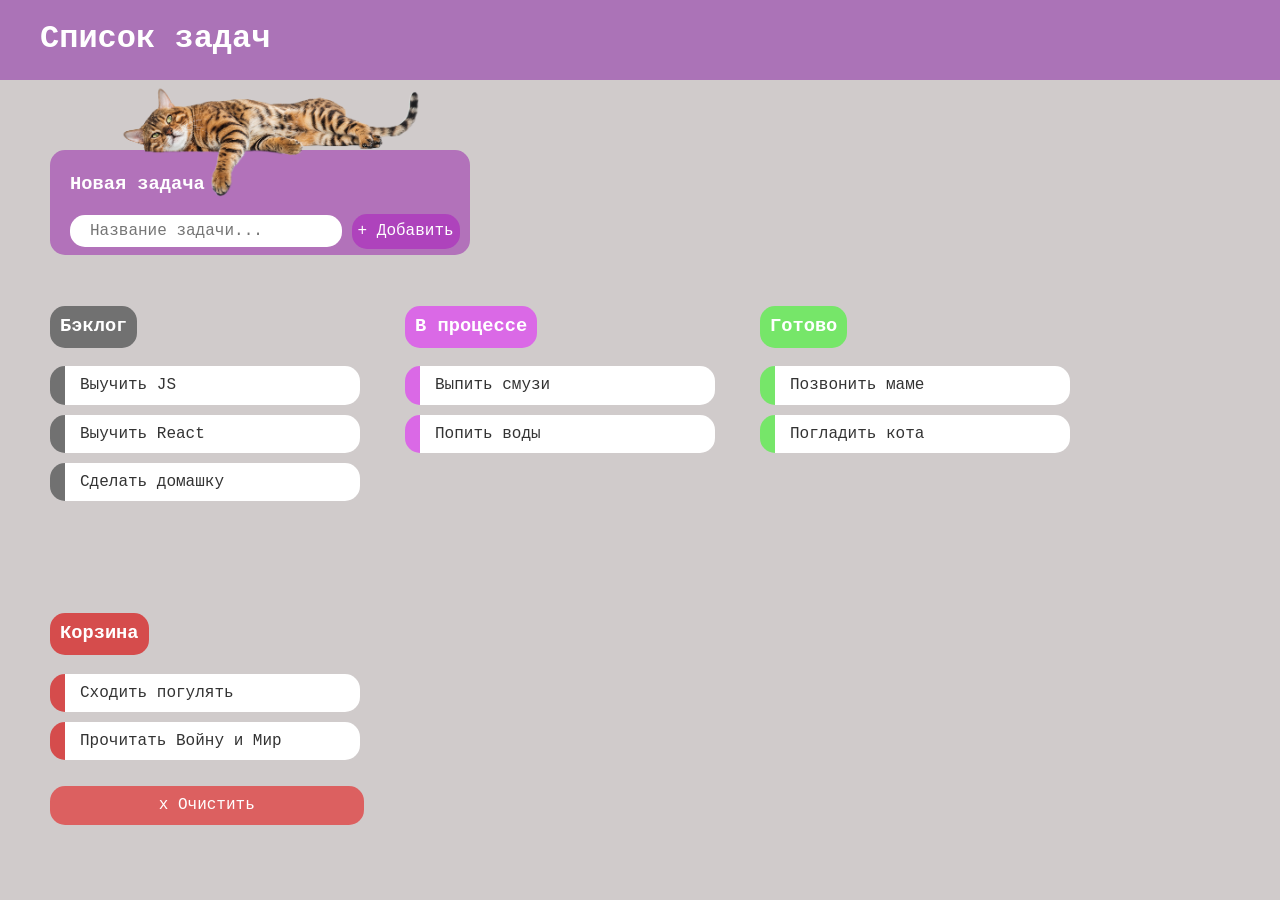
==== index.html @ cf693fda "html and css design" ====
<!DOCTYPE html>
<html lang="en">
<head>
    <meta charset="UTF-8">
    <meta name="viewport" content="width=device-width, initial-scale=1.0">
    <link rel="stylesheet" href="css/normalize.css">
    <link rel="stylesheet" href="css/styles.css">
    <title>ToDo-list</title>
</head>
<body>
    <menu class="menu">
        <h1>Список задач</h1>
    </menu>
    
    <img class = "img" src="img/cat.png" alt="cat">
    <form class="form" action="">
        <h3>Новая задача</h3>
        <input type="text" class="input" placeholder="Название задачи...">
        <button class="button">+ Добавить</button>
    </form>
    
    <div class="container">
        <div class="container backlog">
            <ul class="list backlog">
                <h3 class="title">Бэклог</h3>
                <li>Выучить JS</li>
                <li>Выучить React</li>
                <li>Сделать домашку</li>
            </ul>
        </div>
        <div class="container in-progress">
            <ul class="list in-progress">
                <h3>В процессе</h3>
                <li>Выпить смузи</li>
                <li>Попить воды</li>
            </ul>
        </div>
        <div class="container done">
            <ul class="list done">
                <h3>Готово</h3>
                <li>Позвонить маме</li>
                <li>Погладить кота</li>
            </ul>
        </div>
        <div class="container trash">
            <ul class="list trash">
                <h3>Корзина</h3>
                <li>Сходить погулять</li>
                <li>Прочитать Войну и Мир</li>
            </ul>
            <button class="button">х Очистить</button>
        </div>
    </div>
</body>
</html>
---- css/styles.css ----
h1 {
    color: #ffffff;
  }
  body {
    font-family:'Courier New', Courier, monospace;
    background-color: #c1bbbbc1;
    color: #333;
    margin: 0;
    padding-top: 150px;
    padding-left: 50px;
    padding-right: 50px;
  }
  img {
    position: absolute;
    top: 85px;
    left: 120px;
    width: 300px;
  }
  menu {
    background-color: rgb(171, 115, 183);
    position: fixed;
    top: 0;
    left: 0;
    width: 100%;
    margin: 0;
    z-index: 2;
  }

  form {
    background-color: rgb(178, 114, 186);
    width: 400px;
    height: 100px;
    border-radius: 15px;
    padding-top: 5px;
    padding-left: 20px;
  }
  form h3 {
    color: #ffffff;
  }
  input {
    border-radius: 15px;
    height: 30px;
    width: 250px;
    border: none;
    padding-left: 20px;
  }
  form button {
    text-align: center;
    background-color:#ae34bec1;
    border-radius: 15px;
    height: 35px;
    border: none;
    color: #ffffff;
  }

  form button:hover {
    background: #ad22c0c1;
  }

  form button:active {
      transform: scale(0.95);
  }
  .container {
    display: flex;
    flex-wrap: wrap;
    margin-top: 5px;
    gap: 30px;
    margin-left: -5px;
  }
  ul {
    width: 100%;
    padding: 10px;
    border-radius: 5px;
    list-style: none;
  }
  li {
    border-radius: 15px;
    padding: 10px;
    margin-right: 20px;
    margin-bottom: 10px;
    padding-left: 30px;
  }

  .container .container button {
    text-align: center;
    background-color:#e13f3fc1;
    color: #ffffff;
    border-radius: 15px;
    padding: 10px;
    border: none;
    width: 95%;
    align-self: auto;
    margin: 10px;
    margin-top: -40px;
  }

  .container button:hover {
    background: #e22d2dc1;
  }

  .container button:active {
      transform: scale(0.95);
  }

  .container h3 {
    margin-top: 10px;
    padding: 10px;
    text-align: center;
    width:fit-content;
  }
  
  .backlog h3{
    background-color:#717171;
    color: #ffffff;
    border-radius: 15px;
  }

  .in-progress h3{
    background-color:#da69e6;
    color: #ffffff;
    border-radius: 15px;
    white-space: nowrap;
  }

  .done h3{
    background-color:#76e669;
    color: #ffffff;
    border-radius: 15px;
  }

  .trash h3{
    background-color:#d54c4c;
    color: #ffffff;
    border-radius: 15px;
  }
  
  .container .container {
    width: 330px;
    margin-top: 10px; 
    display: flex;
    flex-direction: column;
  }

  .backlog li {
    background: linear-gradient(to right, #717171 5%, #ffffff 5%);
  }

  .in-progress li {
    background: linear-gradient(to right, #da69e6 5%, #ffffff 5%);
  }

  .done li {
    background: linear-gradient(to right, #76e669 5%, #ffffff 5%);
  }

  .trash li {
    background: linear-gradient(to right, #d54c4c 5%, #ffffff 5%);
  }
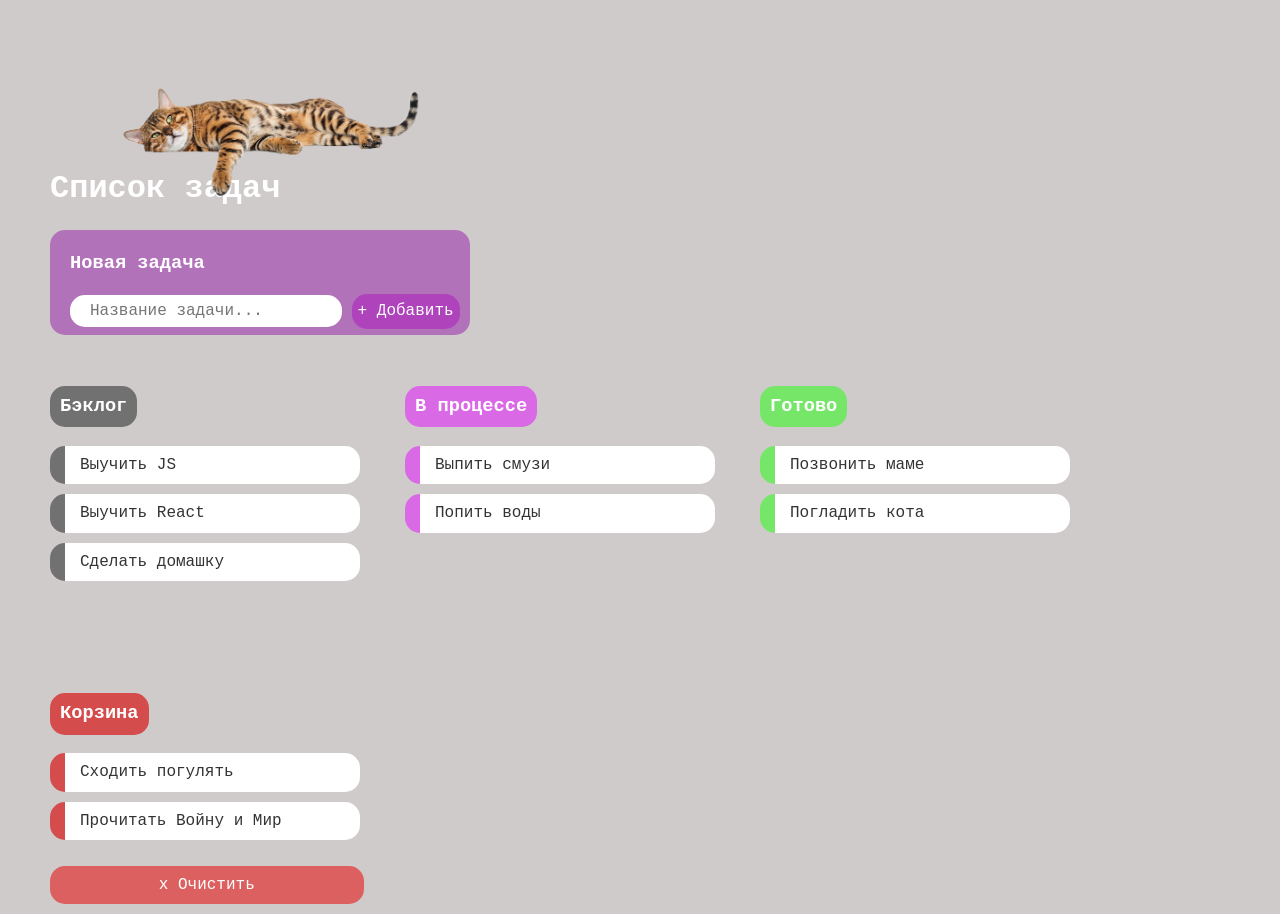
==== commit 52dd6101: "changed menu to header" ====
--- a/index.html
+++ b/index.html
@@ -7,10 +7,10 @@
     <link rel="stylesheet" href="css/styles.css">
     <title>ToDo-list</title>
 </head>
-<body>
-    <menu class="menu">
+<body class="board-app">
+    <header class="header">
         <h1>Список задач</h1>
-    </menu>
+    </header>
     
     <img class = "img" src="img/cat.png" alt="cat">
     <form class="form" action="">
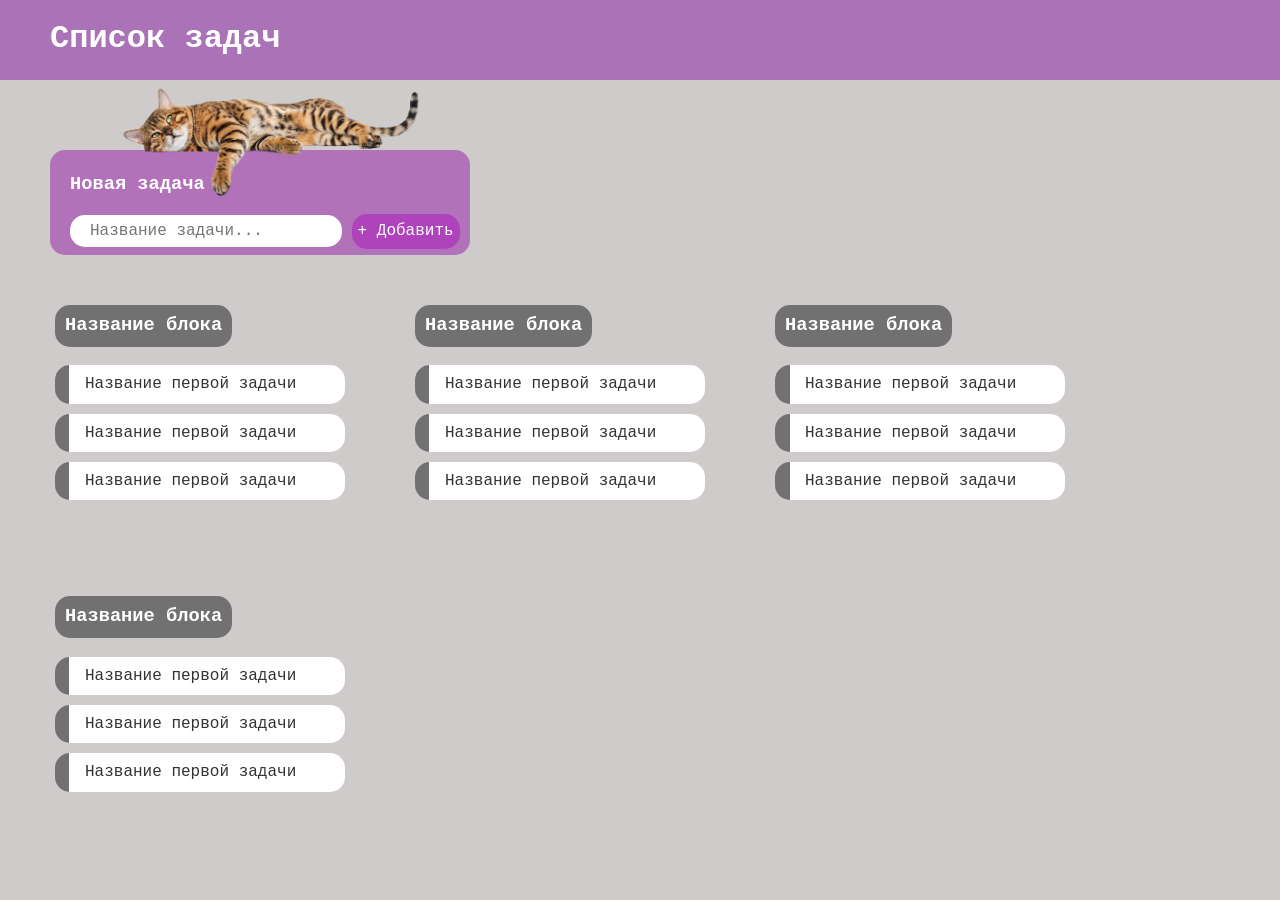
==== commit 1b261ce1: "added js scripts to render components, changed css" ====
--- a/index.html
+++ b/index.html
@@ -1,5 +1,6 @@
 <!DOCTYPE html>
 <html lang="en">
+
 <head>
     <meta charset="UTF-8">
     <meta name="viewport" content="width=device-width, initial-scale=1.0">
@@ -7,49 +8,18 @@
     <link rel="stylesheet" href="css/styles.css">
     <title>ToDo-list</title>
 </head>
+
 <body class="board-app">
-    <header class="header">
-        <h1>Список задач</h1>
-    </header>
-    
-    <img class = "img" src="img/cat.png" alt="cat">
-    <form class="form" action="">
-        <h3>Новая задача</h3>
-        <input type="text" class="input" placeholder="Название задачи...">
-        <button class="button">+ Добавить</button>
-    </form>
-    
-    <div class="container">
-        <div class="container backlog">
-            <ul class="list backlog">
-                <h3 class="title">Бэклог</h3>
-                <li>Выучить JS</li>
-                <li>Выучить React</li>
-                <li>Сделать домашку</li>
-            </ul>
-        </div>
-        <div class="container in-progress">
-            <ul class="list in-progress">
-                <h3>В процессе</h3>
-                <li>Выпить смузи</li>
-                <li>Попить воды</li>
-            </ul>
-        </div>
-        <div class="container done">
-            <ul class="list done">
-                <h3>Готово</h3>
-                <li>Позвонить маме</li>
-                <li>Погладить кота</li>
-            </ul>
-        </div>
-        <div class="container trash">
-            <ul class="list trash">
-                <h3>Корзина</h3>
-                <li>Сходить погулять</li>
-                <li>Прочитать Войну и Мир</li>
-            </ul>
-            <button class="button">х Очистить</button>
-        </div>
-    </div>
+    <main class="board-app_main">
+        <section class="add-task">
+
+        </section>
+
+        <section class="taskboard">
+            
+        </section>
+    </main>
+    <script src="src/main.js" type="module"></script>
 </body>
+
 </html>
--- a/css/styles.css
+++ b/css/styles.css
@@ -1,5 +1,7 @@
   h1 {
     color: #ffffff;
+    font-family:'Courier New', Courier, monospace;
+    margin-left: 50px;
   }
   body {
     font-family:'Courier New', Courier, monospace;
@@ -10,20 +12,20 @@
     padding-left: 50px;
     padding-right: 50px;
   }
+  header {
+    background-color: rgb(171, 115, 183);
+    position: absolute;
+    top: 0;
+    left: 0;
+    width: 100%;
+    margin: 0;
+  }
+
   img {
     position: absolute;
     top: 85px;
     left: 120px;
     width: 300px;
-  }
-  menu {
-    background-color: rgb(171, 115, 183);
-    position: fixed;
-    top: 0;
-    left: 0;
-    width: 100%;
-    margin: 0;
-    z-index: 2;
   }
 
   form {
@@ -63,7 +65,7 @@
   .container {
     display: flex;
     flex-wrap: wrap;
-    margin-top: 5px;
+    margin-top: 20px;
     gap: 30px;
     margin-left: -5px;
   }
@@ -79,6 +81,7 @@
     margin-right: 20px;
     margin-bottom: 10px;
     padding-left: 30px;
+    background: linear-gradient(to right, #717171 5%, #ffffff 5%);
   }
 
   .container .container button {
@@ -109,50 +112,15 @@
     width:fit-content;
   }
   
-  .backlog h3{
+  .title{
     background-color:#717171;
     color: #ffffff;
     border-radius: 15px;
   }
-
-  .in-progress h3{
-    background-color:#da69e6;
-    color: #ffffff;
-    border-radius: 15px;
-    white-space: nowrap;
-  }
-
-  .done h3{
-    background-color:#76e669;
-    color: #ffffff;
-    border-radius: 15px;
-  }
-
-  .trash h3{
-    background-color:#d54c4c;
-    color: #ffffff;
-    border-radius: 15px;
-  }
   
-  .container .container {
-    width: 330px;
+  .container .list {
+    width: 310px;
     margin-top: 10px; 
     display: flex;
     flex-direction: column;
   }
-
-  .backlog li {
-    background: linear-gradient(to right, #717171 5%, #ffffff 5%);
-  }
-
-  .in-progress li {
-    background: linear-gradient(to right, #da69e6 5%, #ffffff 5%);
-  }
-
-  .done li {
-    background: linear-gradient(to right, #76e669 5%, #ffffff 5%);
-  }
-
-  .trash li {
-    background: linear-gradient(to right, #d54c4c 5%, #ffffff 5%);
-  }
